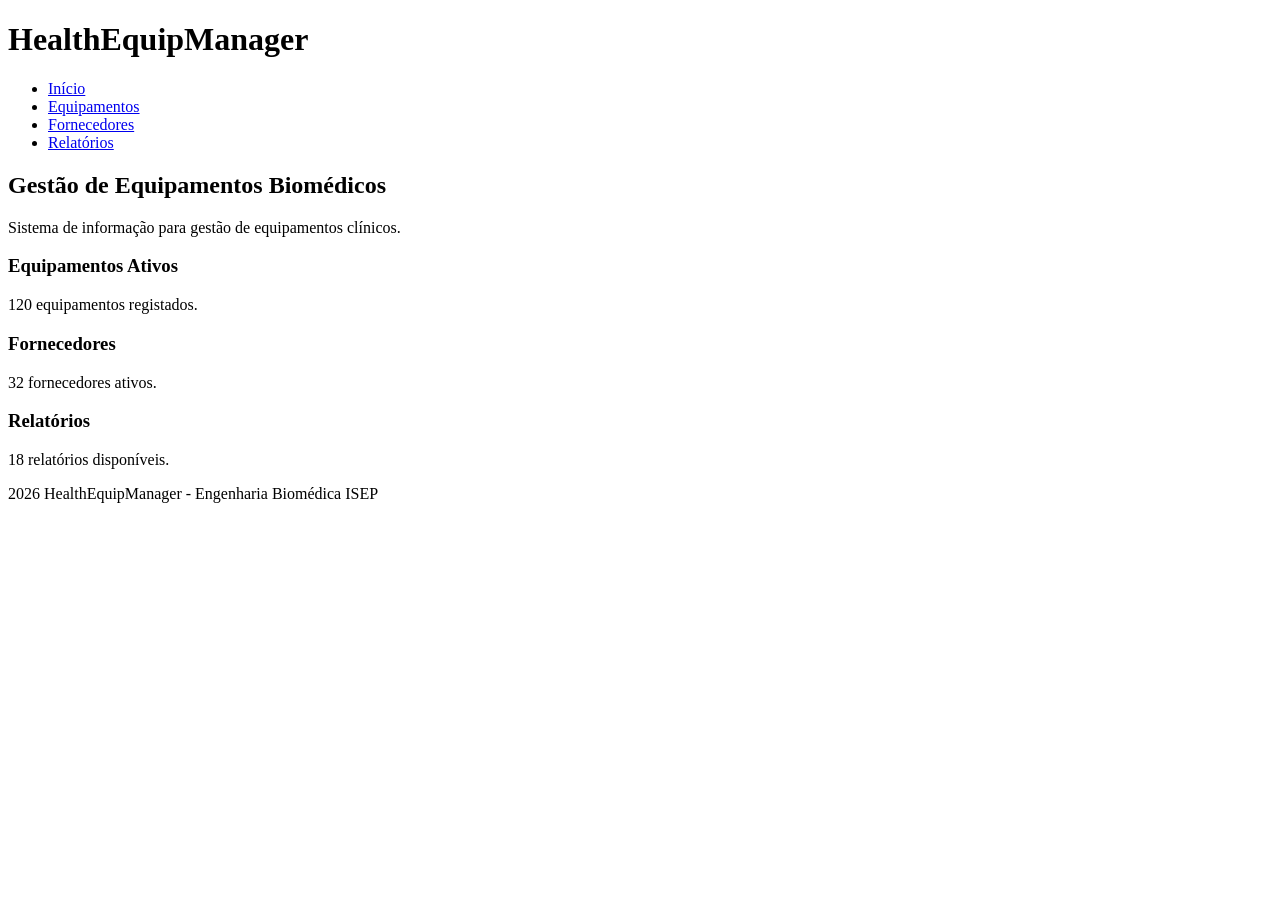
==== public/index.html @ cf500a15 "Estrutura HTML5 inicial" ====
<!DOCTYPE html>

<html lang="pt">

<head>

    <meta charset="UTF-8">

    <meta name="viewport"
          content="width=device-width, initial-scale=1.0">

    <title>HealthEquipManager</title>

</head>

<body>

    <header>

        <h1>
            HealthEquipManager
        </h1>

        <nav>

            <ul>

                <li>
                    <a href="#">
                        Início
                    </a>
                </li>

                <li>
                    <a href="#">
                        Equipamentos
                    </a>
                </li>

                <li>
                    <a href="#">
                        Fornecedores
                    </a>
                </li>

                <li>
                    <a href="#">
                        Relatórios
                    </a>
                </li>

            </ul>

        </nav>

    </header>

    <main>

        <section>

            <h2>
                Gestão de Equipamentos Biomédicos
            </h2>

            <p>
                Sistema de informação para gestão de equipamentos clínicos.
            </p>

        </section>

        <section>

            <article>

                <h3>
                    Equipamentos Ativos
                </h3>

                <p>
                    120 equipamentos registados.
                </p>

            </article>

            <article>

                <h3>
                    Fornecedores
                </h3>

                <p>
                    32 fornecedores ativos.
                </p>

            </article>

            <article>

                <h3>
                    Relatórios
                </h3>

                <p>
                    18 relatórios disponíveis.
                </p>

            </article>

        </section>

    </main>

    <footer>

        <p>
            2026 HealthEquipManager - Engenharia Biomédica ISEP
        </p>

    </footer>

</body>

</html>
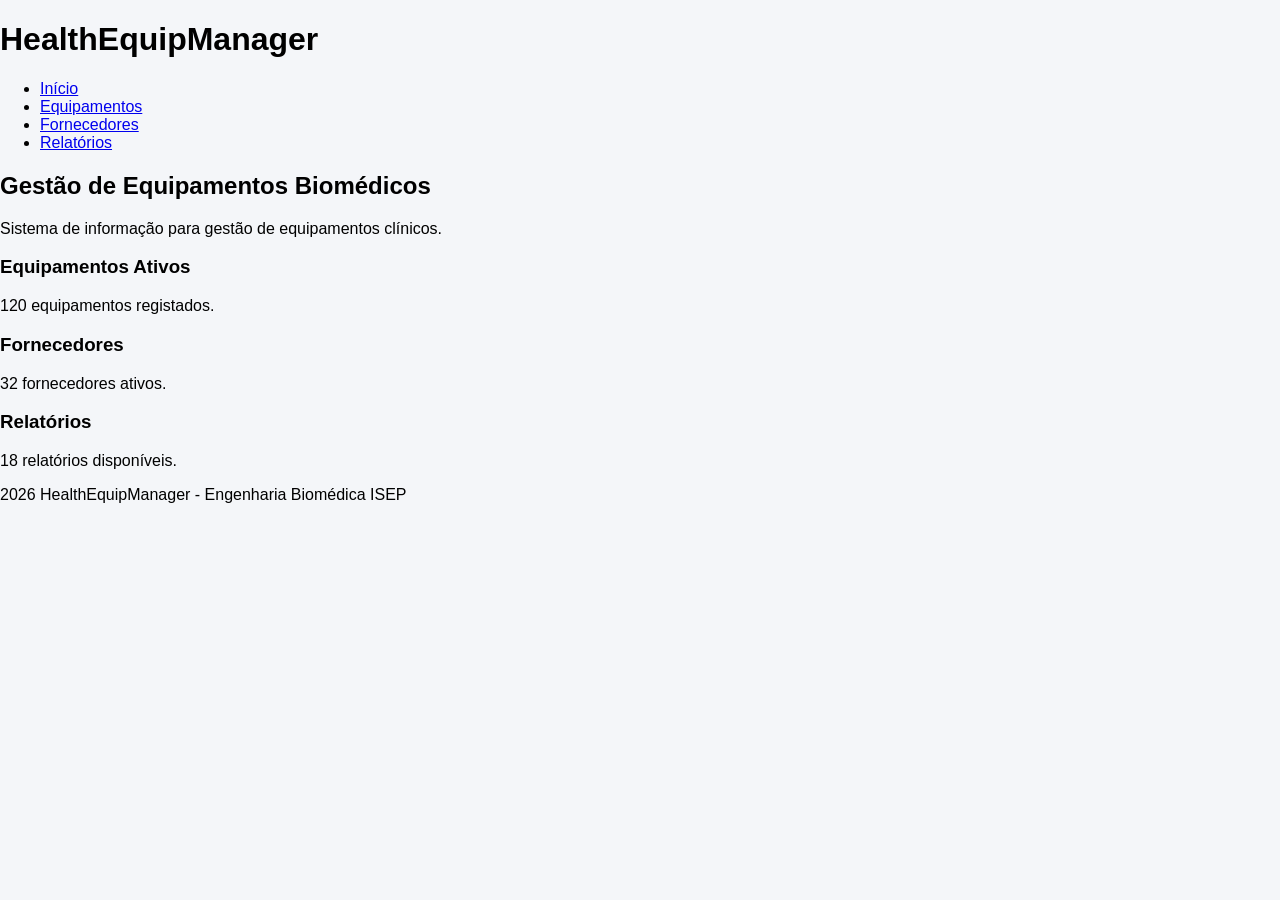
==== commit 409f1eb5: "Estrutura HTML e CSS base" ====
--- a/public/index.html
+++ b/public/index.html
@@ -10,6 +10,9 @@
           content="width=device-width, initial-scale=1.0">
 
     <title>HealthEquipManager</title>
+
+    <link rel="stylesheet"
+      href="../assets/css/1230548.css">
 
 </head>
 
--- a/assets/css/1230548.css
+++ b/assets/css/1230548.css
@@ -0,0 +1,11 @@
+body {
+
+    margin: 0;
+
+    padding: 0;
+
+    background-color: #f4f6f9;
+
+    font-family: Arial, sans-serif;
+
+}
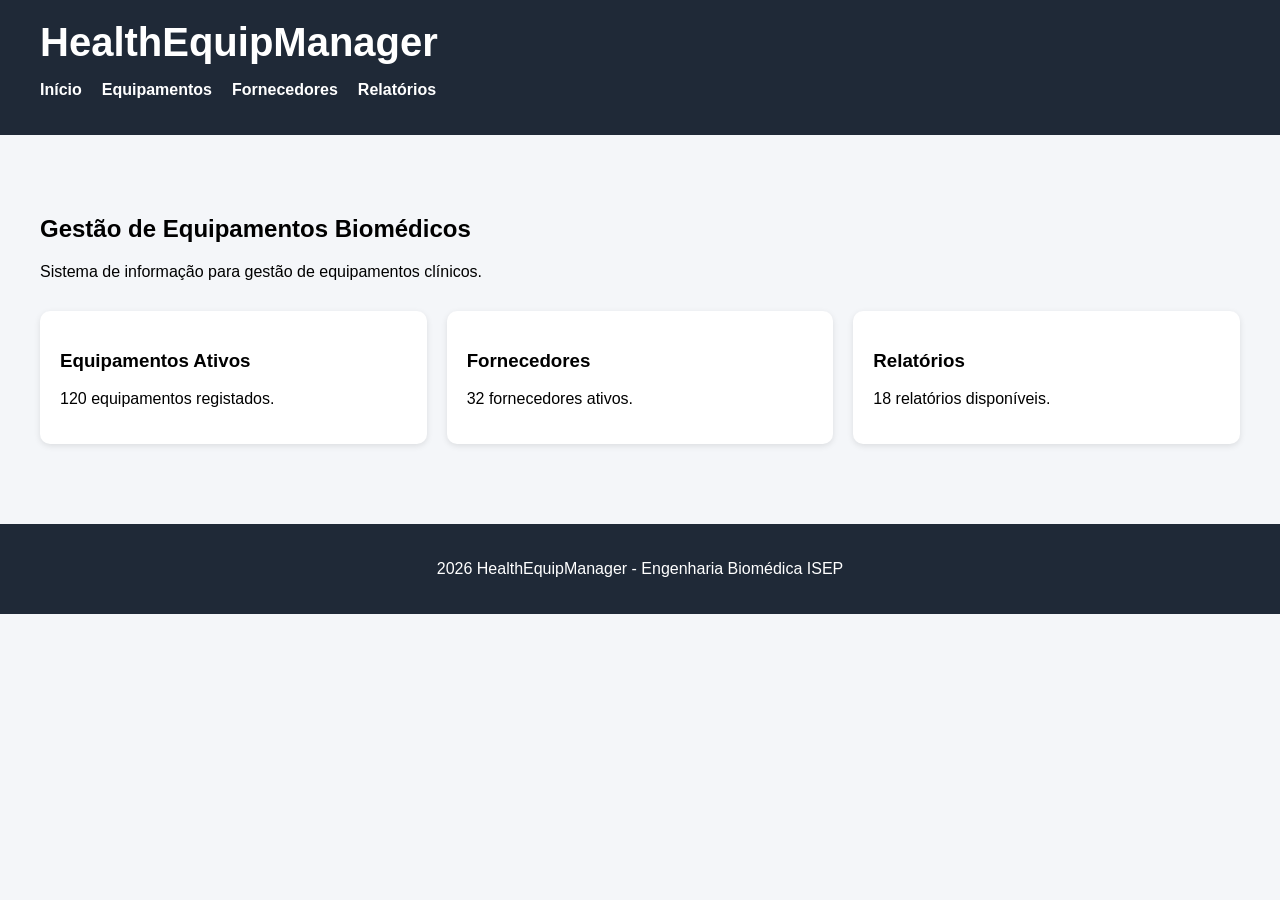
==== commit 86a89204: "Responsividade com media queries" ====
--- a/public/index.html
+++ b/public/index.html
@@ -72,7 +72,7 @@
 
         </section>
 
-        <section>
+        <section class="cards-container">
 
             <article>
 
--- a/assets/css/1230548.css
+++ b/assets/css/1230548.css
@@ -9,3 +9,124 @@
     font-family: Arial, sans-serif;
 
 }
+
+header {
+
+    background-color: #1f2937;
+
+    color: white;
+
+    padding: 20px 40px;
+
+}
+
+header h1 {
+
+    margin: 0;
+
+    font-size: 40px;
+
+}
+
+nav ul {
+
+    list-style: none;
+
+    display: flex;
+
+    gap: 20px;
+
+    padding: 0;
+
+}
+
+nav a {
+
+    text-decoration: none;
+
+    color: white;
+
+    font-weight: bold;
+
+}
+
+nav a:hover {
+
+    color: #60a5fa;
+
+}
+
+main {
+
+    max-width: 1200px;
+
+    margin: 40px auto;
+
+    padding: 20px;
+
+}
+
+article {
+
+    flex: 1;
+
+    background-color: white;
+
+    padding: 20px;
+
+    margin-bottom: 20px;
+
+    border-radius: 10px;
+
+    box-shadow: 0 2px 6px rgba(0, 0, 0, 0.1);
+
+}
+
+footer {
+
+    background-color: #1f2937;
+
+    color: white;
+
+    text-align: center;
+
+    padding: 20px;
+
+    margin-top: 40px;
+
+}
+
+.cards-container {
+
+    display: flex;
+
+    gap: 20px;
+
+    margin-top: 30px;
+
+}
+
+@media (max-width: 768px) {
+
+    .cards-container {
+
+        flex-direction: column;
+
+    }
+
+    nav ul {
+
+        flex-direction: column;
+
+        gap: 10px;
+
+    }
+
+    header {
+
+        text-align: center;
+
+    }
+
+}
+
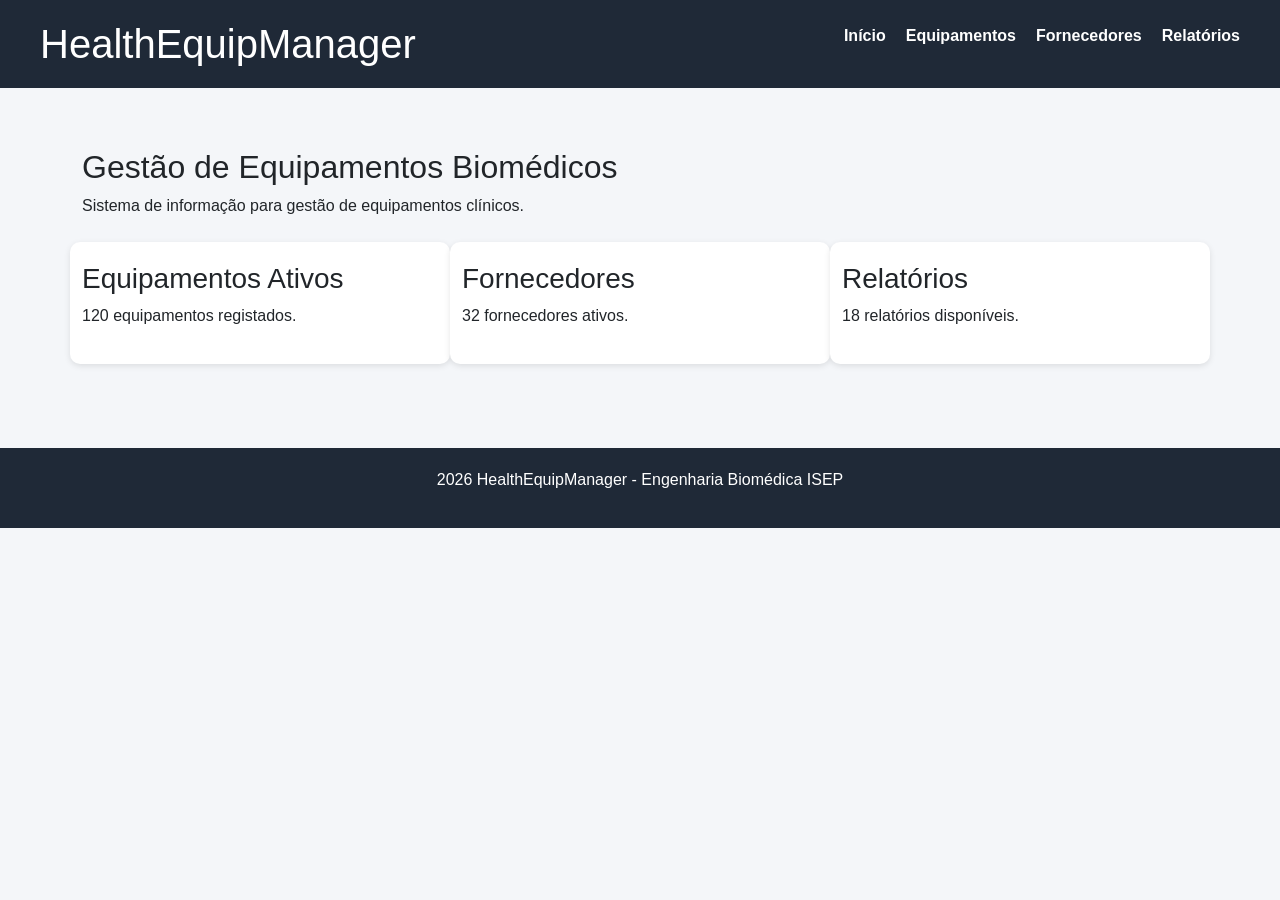
==== commit ac3d6d7f: "Bootstrap e grid responsivo" ====
--- a/public/index.html
+++ b/public/index.html
@@ -11,14 +11,18 @@
 
     <title>HealthEquipManager</title>
 
+    <link
+        href="https://cdn.jsdelivr.net/npm/bootstrap@5.3.7/dist/css/bootstrap.min.css"
+        rel="stylesheet">
+
     <link rel="stylesheet"
-      href="../assets/css/1230548.css">
+        href="../assets/css/1230548.css">
 
 </head>
 
 <body>
 
-    <header>
+    <header class="d-flex justify-content-between align-items-center">
 
         <h1>
             HealthEquipManager
@@ -58,7 +62,7 @@
 
     </header>
 
-    <main>
+    <main class="container">
 
         <section>
 
@@ -72,9 +76,9 @@
 
         </section>
 
-        <section class="cards-container">
+        <section class="row mt-4">
 
-            <article>
+            <article class="col-md-4 mb-4">
 
                 <h3>
                     Equipamentos Ativos
@@ -86,7 +90,7 @@
 
             </article>
 
-            <article>
+            <article class="col-md-4 mb-4">
 
                 <h3>
                     Fornecedores
@@ -98,7 +102,7 @@
 
             </article>
 
-            <article>
+            <article class="col-md-4 mb-4">
 
                 <h3>
                     Relatórios
--- a/assets/css/1230548.css
+++ b/assets/css/1230548.css
@@ -96,15 +96,7 @@
 
 }
 
-.cards-container {
 
-    display: flex;
-
-    gap: 20px;
-
-    margin-top: 30px;
-
-}
 
 @media (max-width: 768px) {
 
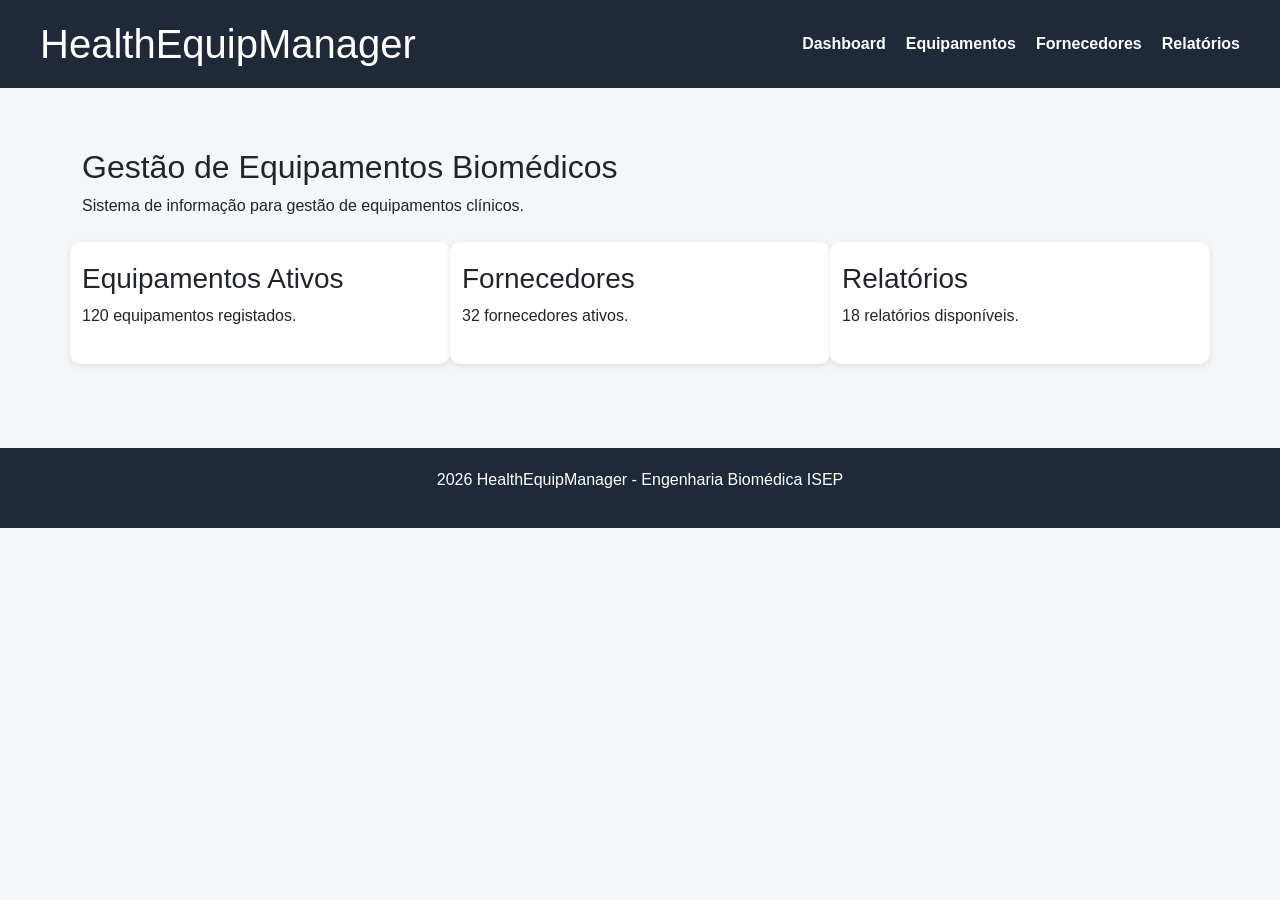
==== commit 4e322c0f: "Integrado Bootstrap e melhorada responsividade do layout" ====
--- a/public/index.html
+++ b/public/index.html
@@ -34,7 +34,7 @@
 
                 <li>
                     <a href="#">
-                        Início
+                        Dashboard
                     </a>
                 </li>
 
--- a/assets/css/1230548.css
+++ b/assets/css/1230548.css
@@ -38,6 +38,8 @@
 
     padding: 0;
 
+    margin: 0;
+
 }
 
 nav a {
@@ -74,8 +76,6 @@
 
     padding: 20px;
 
-    margin-bottom: 20px;
-
     border-radius: 10px;
 
     box-shadow: 0 2px 6px rgba(0, 0, 0, 0.1);
@@ -96,13 +96,15 @@
 
 }
 
-
-
 @media (max-width: 768px) {
 
-    .cards-container {
+    header {
 
         flex-direction: column;
+
+        gap: 20px;
+
+        text-align: center;
 
     }
 
@@ -114,11 +116,4 @@
 
     }
 
-    header {
-
-        text-align: center;
-
-    }
-
-}
-
+}
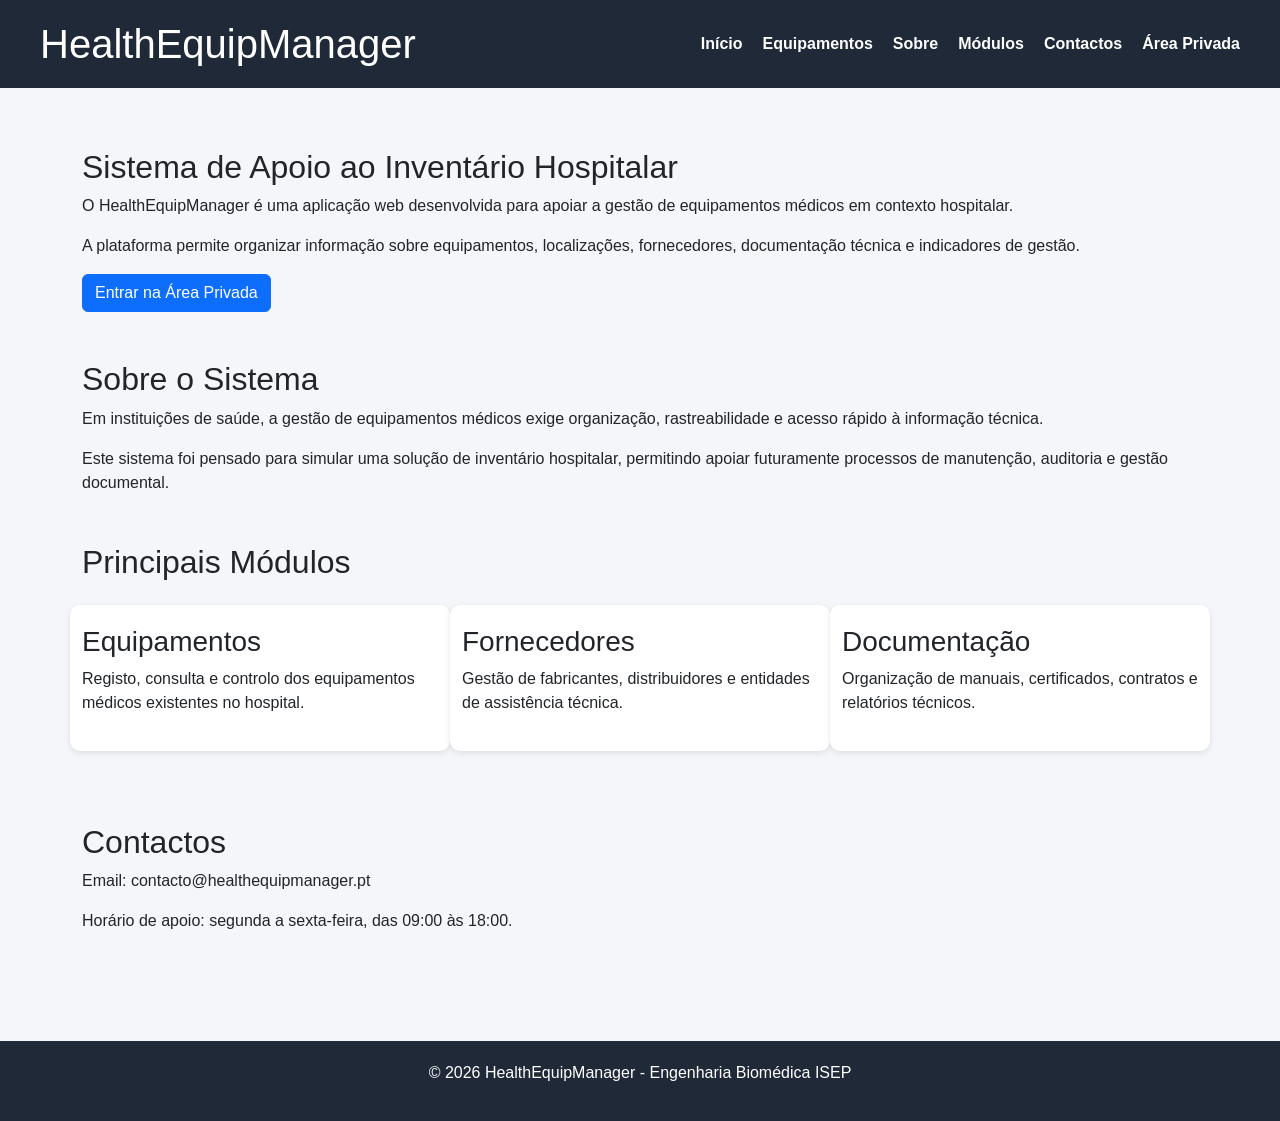
==== commit aa1f9f40: "Atualizada navegacao da area publica" ====
--- a/public/index.html
+++ b/public/index.html
@@ -16,7 +16,7 @@
         rel="stylesheet">
 
     <link rel="stylesheet"
-        href="../assets/css/1230548.css">
+          href="../assets/css/1230548.css">
 
 </head>
 
@@ -33,26 +33,38 @@
             <ul>
 
                 <li>
-                    <a href="#">
-                        Dashboard
+                    <a href="index.html">
+                        Início
                     </a>
                 </li>
 
                 <li>
-                    <a href="#">
+                    <a href="equipamentos.html">
                         Equipamentos
                     </a>
                 </li>
 
                 <li>
-                    <a href="#">
-                        Fornecedores
+                    <a href="#sobre">
+                        Sobre
                     </a>
                 </li>
 
                 <li>
-                    <a href="#">
-                        Relatórios
+                    <a href="#modulos">
+                        Módulos
+                    </a>
+                </li>
+
+                <li>
+                    <a href="#contactos">
+                        Contactos
+                    </a>
+                </li>
+
+                <li>
+                    <a href="../private/dashboard.html">
+                        Área Privada
                     </a>
                 </li>
 
@@ -64,55 +76,107 @@
 
     <main class="container">
 
-        <section>
+        <!-- Secção principal pública -->
+        <section class="mb-5">
 
             <h2>
-                Gestão de Equipamentos Biomédicos
+                Sistema de Apoio ao Inventário Hospitalar
             </h2>
 
             <p>
-                Sistema de informação para gestão de equipamentos clínicos.
+                O HealthEquipManager é uma aplicação web desenvolvida para apoiar a gestão de equipamentos médicos em contexto hospitalar.
+            </p>
+
+            <p>
+                A plataforma permite organizar informação sobre equipamentos, localizações, fornecedores, documentação técnica e indicadores de gestão.
+            </p>
+
+            <a href="../private/dashboard.html" class="btn btn-primary">
+                Entrar na Área Privada
+            </a>
+
+        </section>
+
+        <!-- Sobre -->
+        <section id="sobre" class="mb-5">
+
+            <h2>
+                Sobre o Sistema
+            </h2>
+
+            <p>
+                Em instituições de saúde, a gestão de equipamentos médicos exige organização, rastreabilidade e acesso rápido à informação técnica.
+            </p>
+
+            <p>
+                Este sistema foi pensado para simular uma solução de inventário hospitalar, permitindo apoiar futuramente processos de manutenção, auditoria e gestão documental.
             </p>
 
         </section>
 
-        <section class="row mt-4">
+        <!-- Módulos -->
+        <section id="modulos" class="mb-5">
 
-            <article class="col-md-4 mb-4">
+            <h2>
+                Principais Módulos
+            </h2>
 
-                <h3>
-                    Equipamentos Ativos
-                </h3>
+            <section class="row mt-4">
 
-                <p>
-                    120 equipamentos registados.
-                </p>
+                <article class="col-md-4 mb-4">
 
-            </article>
+                    <h3>
+                        Equipamentos
+                    </h3>
 
-            <article class="col-md-4 mb-4">
+                    <p>
+                        Registo, consulta e controlo dos equipamentos médicos existentes no hospital.
+                    </p>
 
-                <h3>
-                    Fornecedores
-                </h3>
+                </article>
 
-                <p>
-                    32 fornecedores ativos.
-                </p>
+                <article class="col-md-4 mb-4">
 
-            </article>
+                    <h3>
+                        Fornecedores
+                    </h3>
 
-            <article class="col-md-4 mb-4">
+                    <p>
+                        Gestão de fabricantes, distribuidores e entidades de assistência técnica.
+                    </p>
 
-                <h3>
-                    Relatórios
-                </h3>
+                </article>
 
-                <p>
-                    18 relatórios disponíveis.
-                </p>
+                <article class="col-md-4 mb-4">
 
-            </article>
+                    <h3>
+                        Documentação
+                    </h3>
+
+                    <p>
+                        Organização de manuais, certificados, contratos e relatórios técnicos.
+                    </p>
+
+                </article>
+
+            </section>
+
+        </section>
+
+        <!-- Contactos -->
+        <section id="contactos" class="mb-5">
+
+            <h2>
+                Contactos
+            </h2>
+
+            <p>
+                Email: contacto@healthequipmanager.pt
+            </p>
+
+            <p>
+                Horário de apoio: segunda a sexta-feira, das 09:00 às 18:00.
+            </p>
 
         </section>
 
@@ -121,7 +185,7 @@
     <footer>
 
         <p>
-            2026 HealthEquipManager - Engenharia Biomédica ISEP
+            © 2026 HealthEquipManager - Engenharia Biomédica ISEP
         </p>
 
     </footer>
--- a/assets/css/1230548.css
+++ b/assets/css/1230548.css
@@ -70,8 +70,6 @@
 
 article {
 
-    flex: 1;
-
     background-color: white;
 
     padding: 20px;
@@ -116,4 +114,5 @@
 
     }
 
-}+}
+
